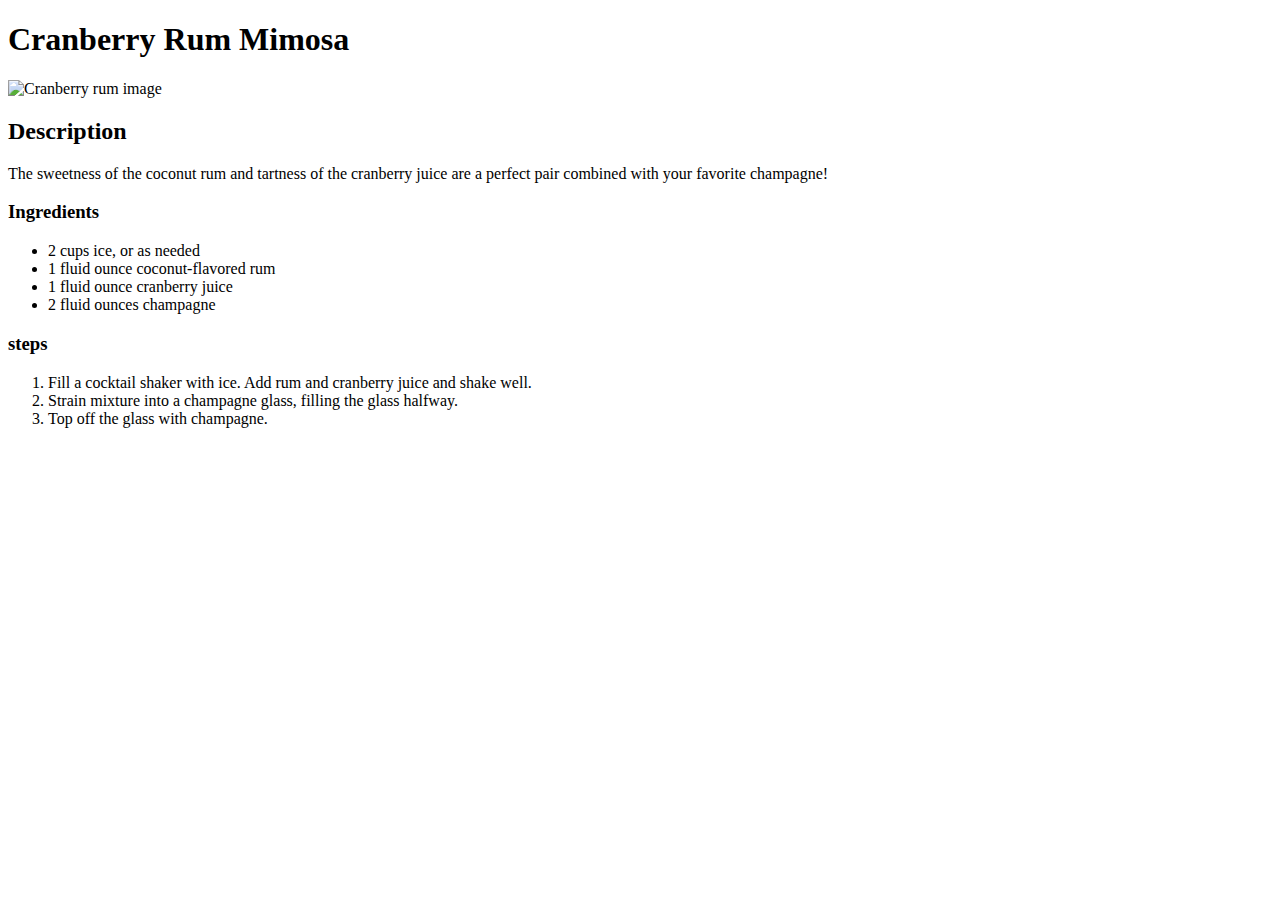
==== recipes/drinks.html @ 7c8528b2 "Add drinks recipe page and content" ====
<!DOCTYPE html>
<html lang="en">
<head>
    <meta charset="UTF-8">
    <meta name="viewport" content="width=device-width, initial-scale=1.0">
    <title>Cranberry Rum Mimosa</title>
</head>
<body>
    <h1>Cranberry Rum Mimosa</h1>

    <img src="../images/rum.webp" alt="Cranberry rum image">

    <h2>Description</h2>

    <p>
        The sweetness of the coconut rum and tartness of the cranberry juice are a perfect pair combined with your favorite champagne!
    </p>

    <h3>Ingredients</h3>

    <ul>
        <li>2 cups ice, or as needed</li>
        <li>1 fluid ounce coconut-flavored rum</li>
        <li>1 fluid ounce cranberry juice</li>
        <li>2 fluid ounces champagne</li>
    </ul>

    <h3>steps</h3>

    <ol>
        <li>Fill a cocktail shaker with ice. Add rum and cranberry juice and shake well.</li>
        <li>Strain mixture into a champagne glass, filling the glass halfway.</li>
        <li>Top off the glass with champagne.</li>
    </ol>
</body>
</html>
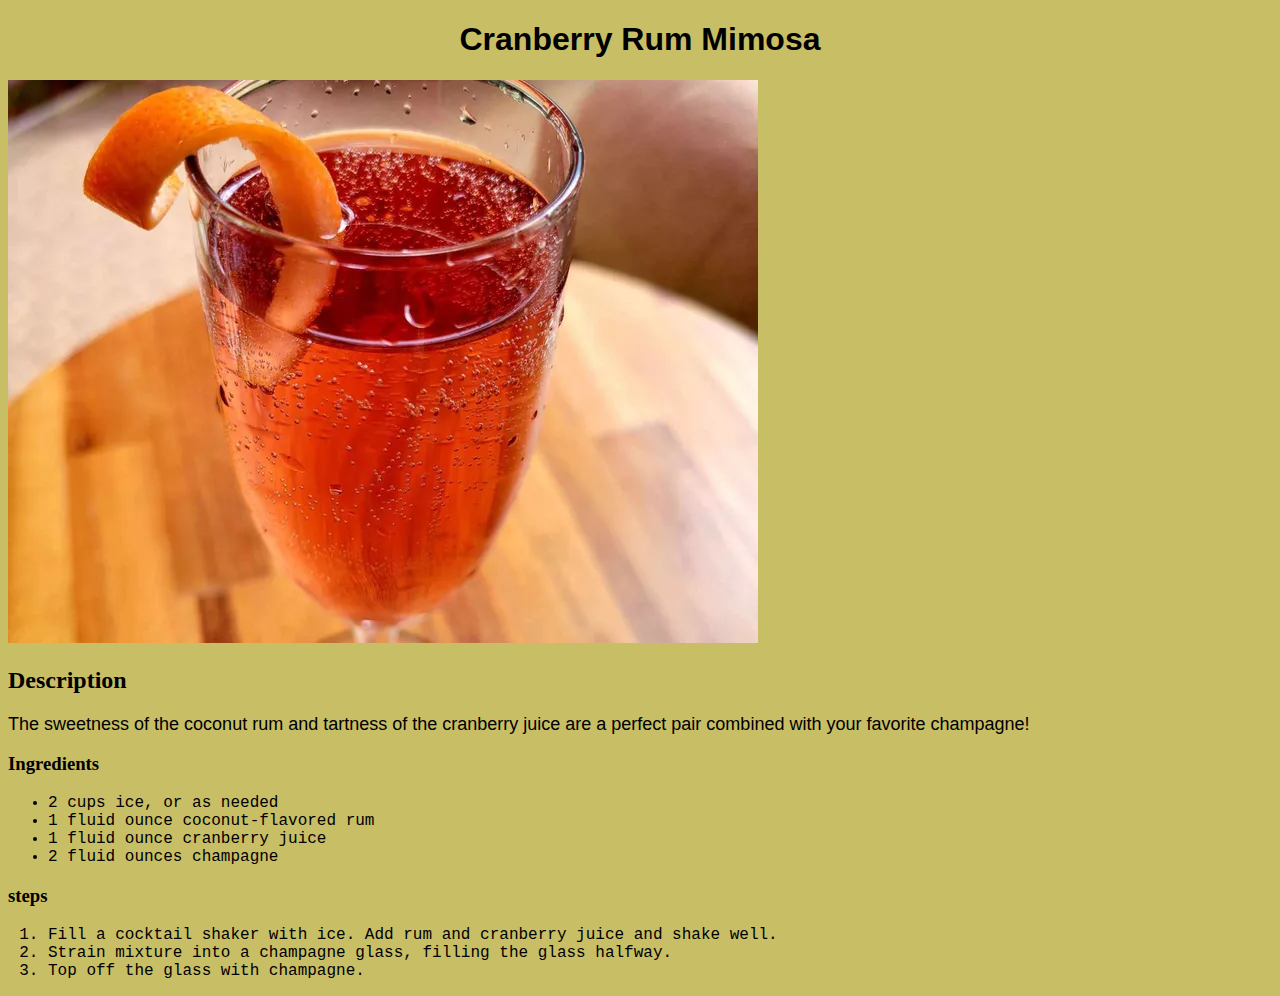
==== commit 716c44e1: "Add styles to pages" ====
--- a/recipes/drinks.html
+++ b/recipes/drinks.html
@@ -4,21 +4,22 @@
     <meta charset="UTF-8">
     <meta name="viewport" content="width=device-width, initial-scale=1.0">
     <title>Cranberry Rum Mimosa</title>
+    <link rel="stylesheet" href="../css/style.css">
 </head>
 <body>
-    <h1>Cranberry Rum Mimosa</h1>
+    <h1 class="main-heading">Cranberry Rum Mimosa</h1>
 
     <img src="../images/rum.webp" alt="Cranberry rum image">
 
     <h2>Description</h2>
 
-    <p>
+    <p class="description-text">
         The sweetness of the coconut rum and tartness of the cranberry juice are a perfect pair combined with your favorite champagne!
     </p>
 
     <h3>Ingredients</h3>
 
-    <ul>
+    <ul class="steps-list">
         <li>2 cups ice, or as needed</li>
         <li>1 fluid ounce coconut-flavored rum</li>
         <li>1 fluid ounce cranberry juice</li>
@@ -27,7 +28,7 @@
 
     <h3>steps</h3>
 
-    <ol>
+    <ol class="steps-list">
         <li>Fill a cocktail shaker with ice. Add rum and cranberry juice and shake well.</li>
         <li>Strain mixture into a champagne glass, filling the glass halfway.</li>
         <li>Top off the glass with champagne.</li>
--- a/css/style.css
+++ b/css/style.css
@@ -0,0 +1,28 @@
+body{
+    background-color: rgb(200, 190, 102);
+}
+
+.main-heading, 
+a{
+    font-family: Verdana, Geneva, Tahoma, sans-serif;   
+}
+
+.main-heading{
+    
+    text-align: center;
+}
+
+.nav-bar li a{
+    font-size: 22px;
+    font-weight: bold;
+}
+
+.steps-list{
+    font-family: 'Courier New', Courier, monospace;
+}
+
+.description-text{
+    font-family: 'Franklin Gothic Medium', 'Arial Narrow', Arial, sans-serif;
+    font-size: 18px;
+    
+}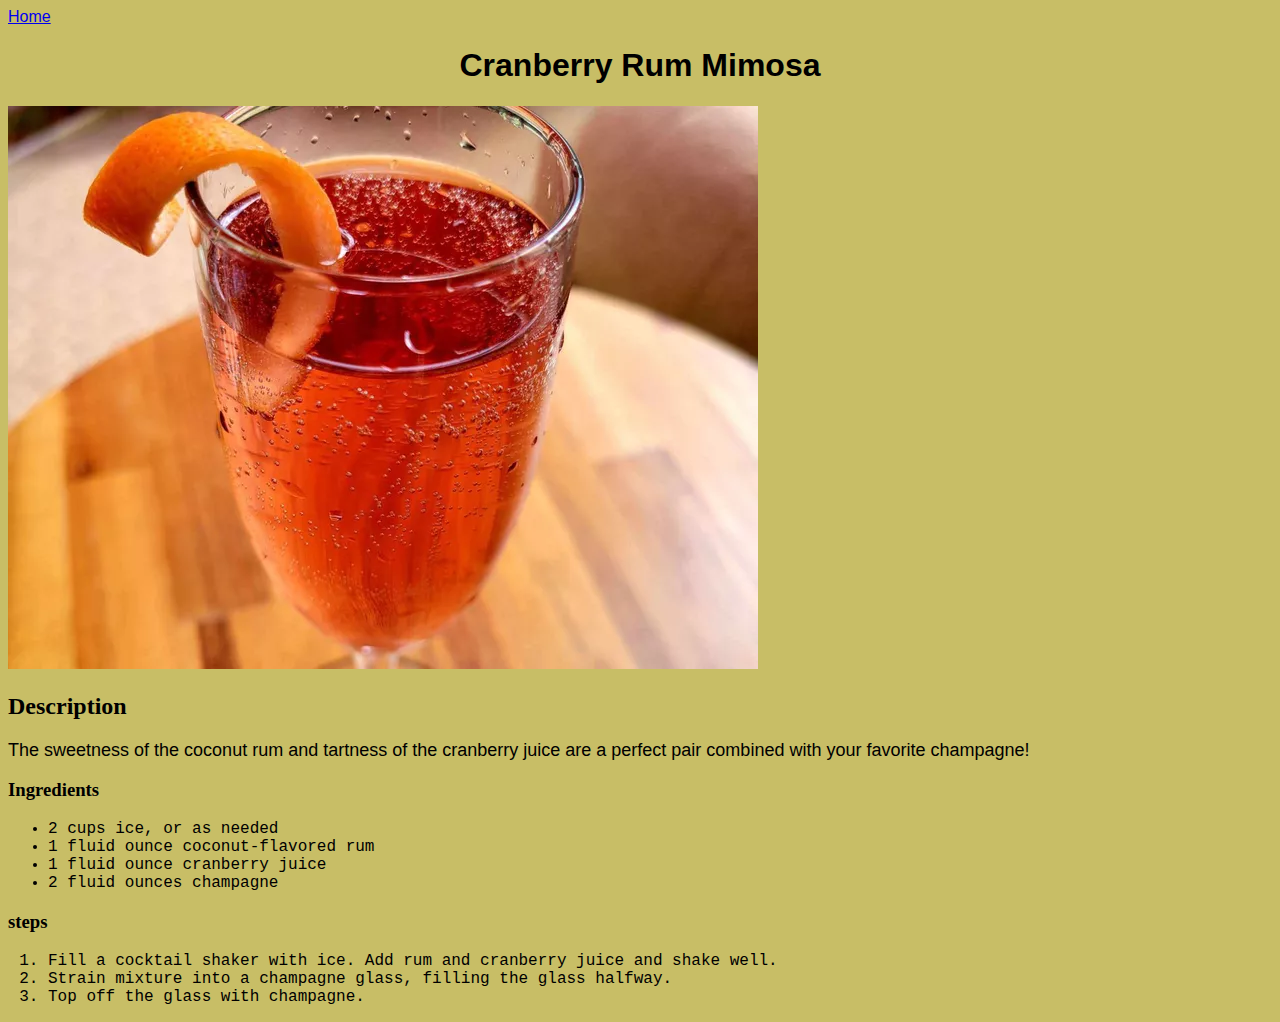
==== commit bd803f85: "Add link back to index page" ====
--- a/recipes/drinks.html
+++ b/recipes/drinks.html
@@ -7,6 +7,7 @@
     <link rel="stylesheet" href="../css/style.css">
 </head>
 <body>
+    <a href="../index.html">Home</a>
     <h1 class="main-heading">Cranberry Rum Mimosa</h1>
 
     <img src="../images/rum.webp" alt="Cranberry rum image">
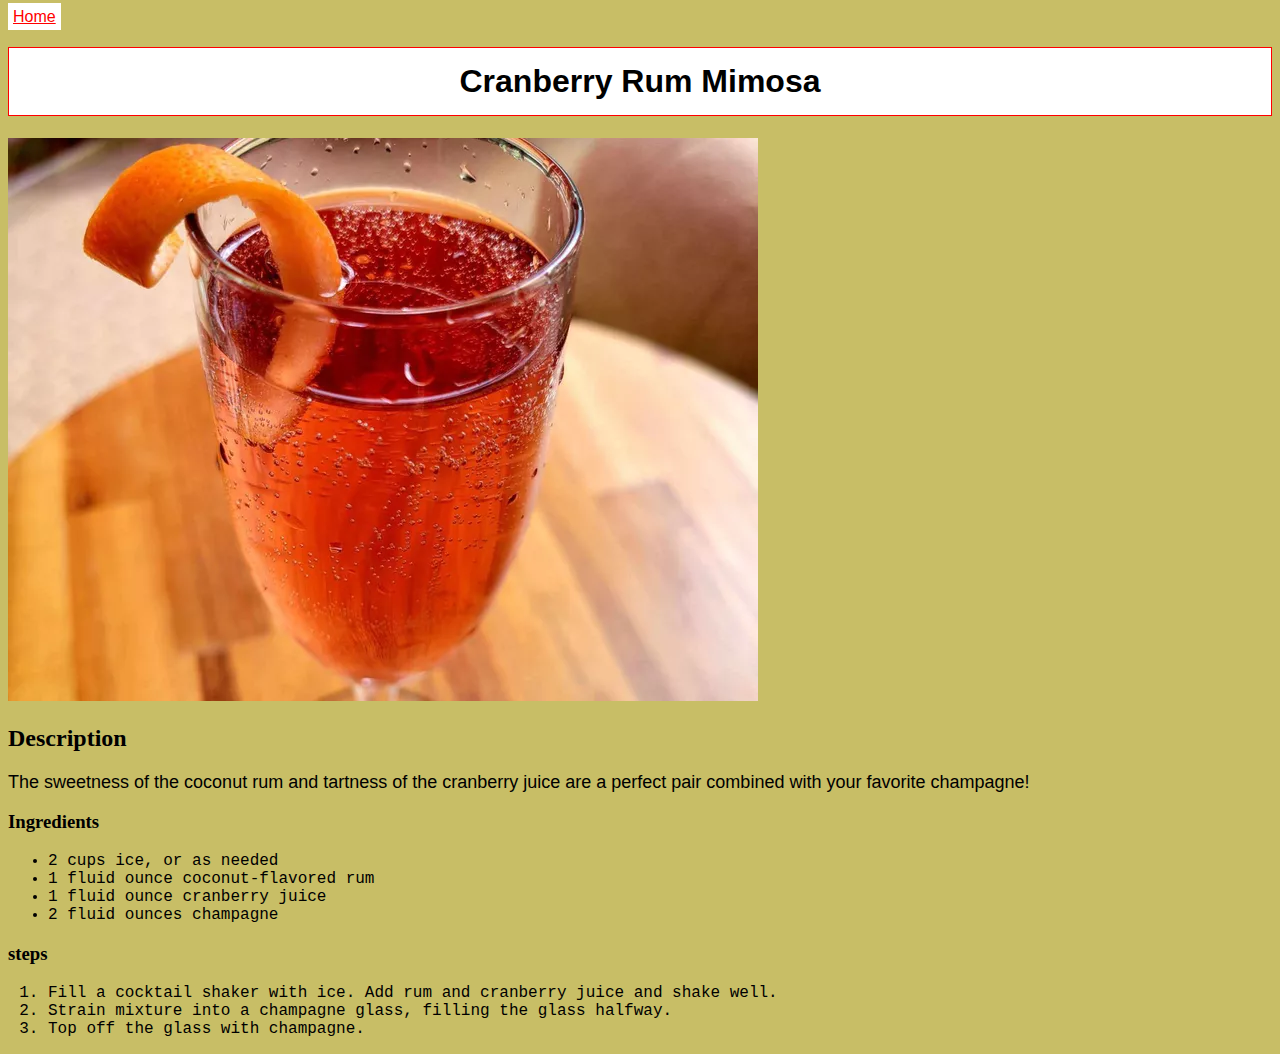
==== commit 5507b79a: "Playing with box model" ====
--- a/recipes/drinks.html
+++ b/recipes/drinks.html
@@ -7,7 +7,7 @@
     <link rel="stylesheet" href="../css/style.css">
 </head>
 <body>
-    <a href="../index.html">Home</a>
+    <a href="../index.html" class="home-link">Home</a>
     <h1 class="main-heading">Cranberry Rum Mimosa</h1>
 
     <img src="../images/rum.webp" alt="Cranberry rum image">
--- a/css/style.css
+++ b/css/style.css
@@ -6,10 +6,26 @@
 a{
     font-family: Verdana, Geneva, Tahoma, sans-serif;   
 }
-
+.main-heading,
+.nav-bar{
+    background-color: white;
+    padding: 15px;
+}
 .main-heading{
     
     text-align: center;
+    border: 1px solid red;
+   
+
+}
+.nav-bar{
+    border: 1px solid black;
+    
+}
+.home-link{
+    background-color: white;
+    color: red;
+    padding: 5px;
 }
 
 .nav-bar li a{
